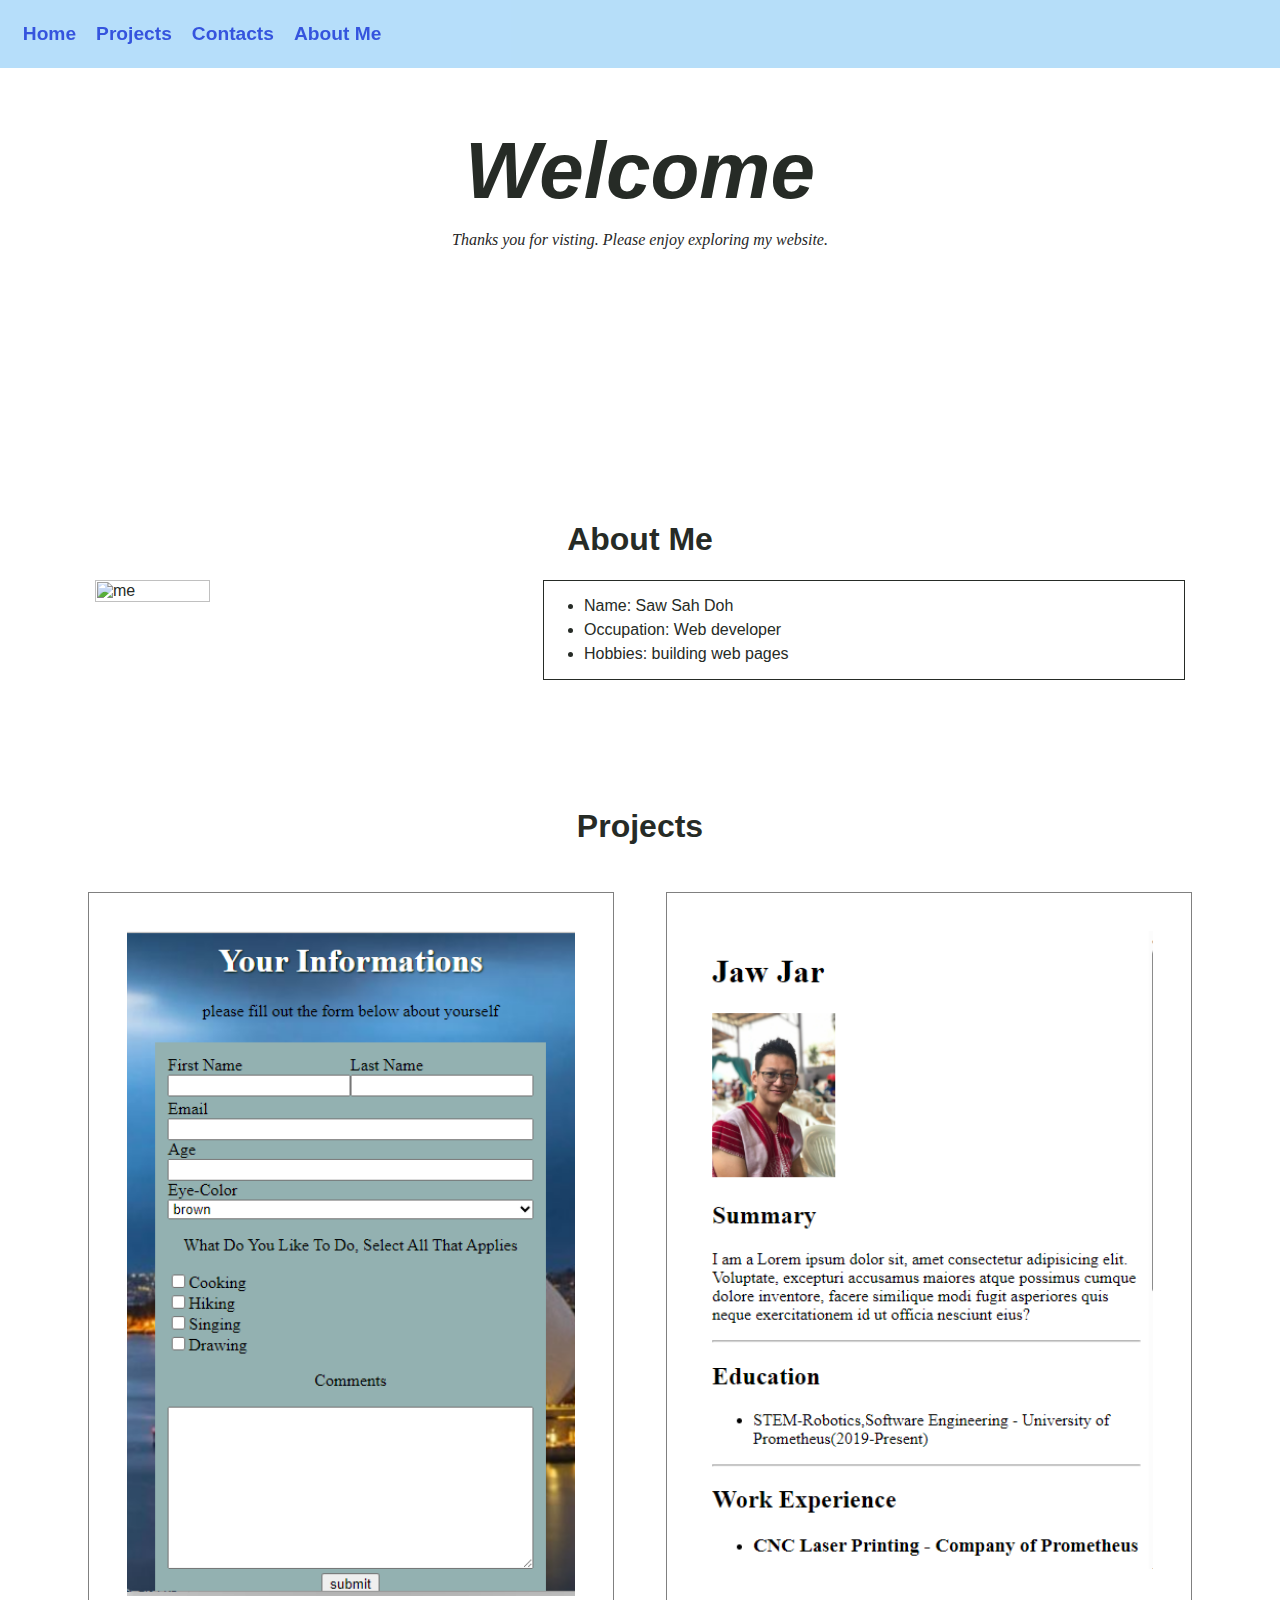
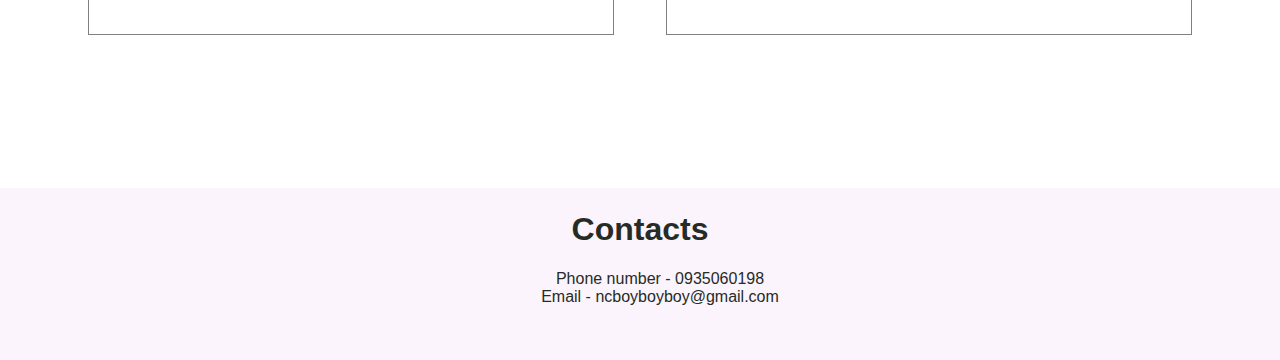
==== index.html @ 5f03a878 "update link" ====
<head>
    <link rel="stylesheet" href="index.css">
</head>
<body>
    <ul class="nav-bar">
        <li> <a href="#home">home</a></li>
        <li> <a href="#projects">projects</a></li>
        <li> <a href="#contacts">contacts</a></li>
        <li> <a href="JawJarCvform/cvform.html">about me</a></li> 
    </ul>
    <div class="contact">
        <div id="home">
            <h1>Welcome</h1>
            <p>Thanks you for visting. Please enjoy exploring my website.</p>
        </div>
    
        <div id="about-me">
            <h1>about me</h1>
            <div class="about-me-content">
                <img class="my-image" src="img/Jaw_Jar.JPG" alt="me">
                <div class="about-me-box">
                    <ul>
                        <li>Name: Saw Sah Doh</li>
                        <li>Occupation: Web developer</li>
                        <li>Hobbies: building web pages</li>
                    </ul>

                </div>
            </div>
        </div>
    </div>
    <div id="projects">
        <h1> projects</h1>
        <div class="my-projects">
            <div class="project">
                <img src="img/my-project1.png" alt="my-project">
                
            </div>
            <div class="project">
                <img src="img/my-project2.png" alt="my-project">

            </div>
        </div >

    </div> 
    <div id="contacts">
        <h1> Contacts</h1>
        <div class="my-contacts">
            <ul>
                <li>Phone number - 0935060198</li>
                <li>Email - ncboyboyboy@gmail.com</li>
            </ul>
        </div >
    </div>

</body>
---- index.css ----
body{
    margin: 0;
    font-family: 'Trebuchet MS', 'Lucida Sans Unicode', 'Lucida Grande', 'Lucida Sans', Arial, sans-serif;
    color: rgb(38, 43, 38);
}
 /* about me section  */
#about-me h1{
    text-align: center;
    text-transform: capitalize;
}
.about-me-content{
    justify-content: center;
    display: flex;
    margin-bottom: 10%;
}
.about-me-box li{
    text-align: left;
    list-style-type: disc;
    margin: 1% 0;
}

.about-me-box{
    border: 1px solid;
    width: 50%;
    margin-left: 5%;
}

#home{
    text-align: center;
    height: 500px;


}
.my-image{
    width: 30%;
}

#home h1{
    font-style: italic;
    padding-top: 125px;
    font-size: 500%;
    text-transform: capitalize;
}

#home p{
    margin-top: -40px;
    color: rgb(39, 39, 39);
    font-style: italic;
    font-weight:400;
    padding: 0 5%;
    font-family:cursive;
}

/* nav-bar section  */
.nav-bar{
    padding: 1%;
}
ul.nav-bar{
    margin: 0;
    opacity: 80%;
    overflow: hidden;
    position: fixed;
    width: 100%;
    list-style: none;
    display: flex;
    background-color: rgba(47, 161, 238, 0.438);
}
.nav-bar li{
    padding: 10px;
}

.nav-bar li:hover{
    background-color: rgb(0, 255, 98);
}
.nav-bar a{
    color: rgb(3, 42, 214);
    text-decoration: none;
    white-space: nowrap; 
    text-transform: capitalize;
    font-weight: 700;
    font-size: 120%;
}

/* project section  */
#projects{
    margin-bottom: 10%;
}
#projects h1{
    text-align: center;
    text-transform: capitalize;
}
.my-projects{
    display: flex;
    justify-content: center;
}
.project{
    border: 1px solid gray;
    padding: 3%;
    width: 35%;
    margin: 2%;
}
.project img{
    width: 100%;
}

/* Contacts Section  */
#contacts{
    background-color: rgb(251, 244, 252);
    padding: 0.1% 0 3% 0;
}
#contacts h1,li{
    text-align: center;
    list-style-type:none;
}
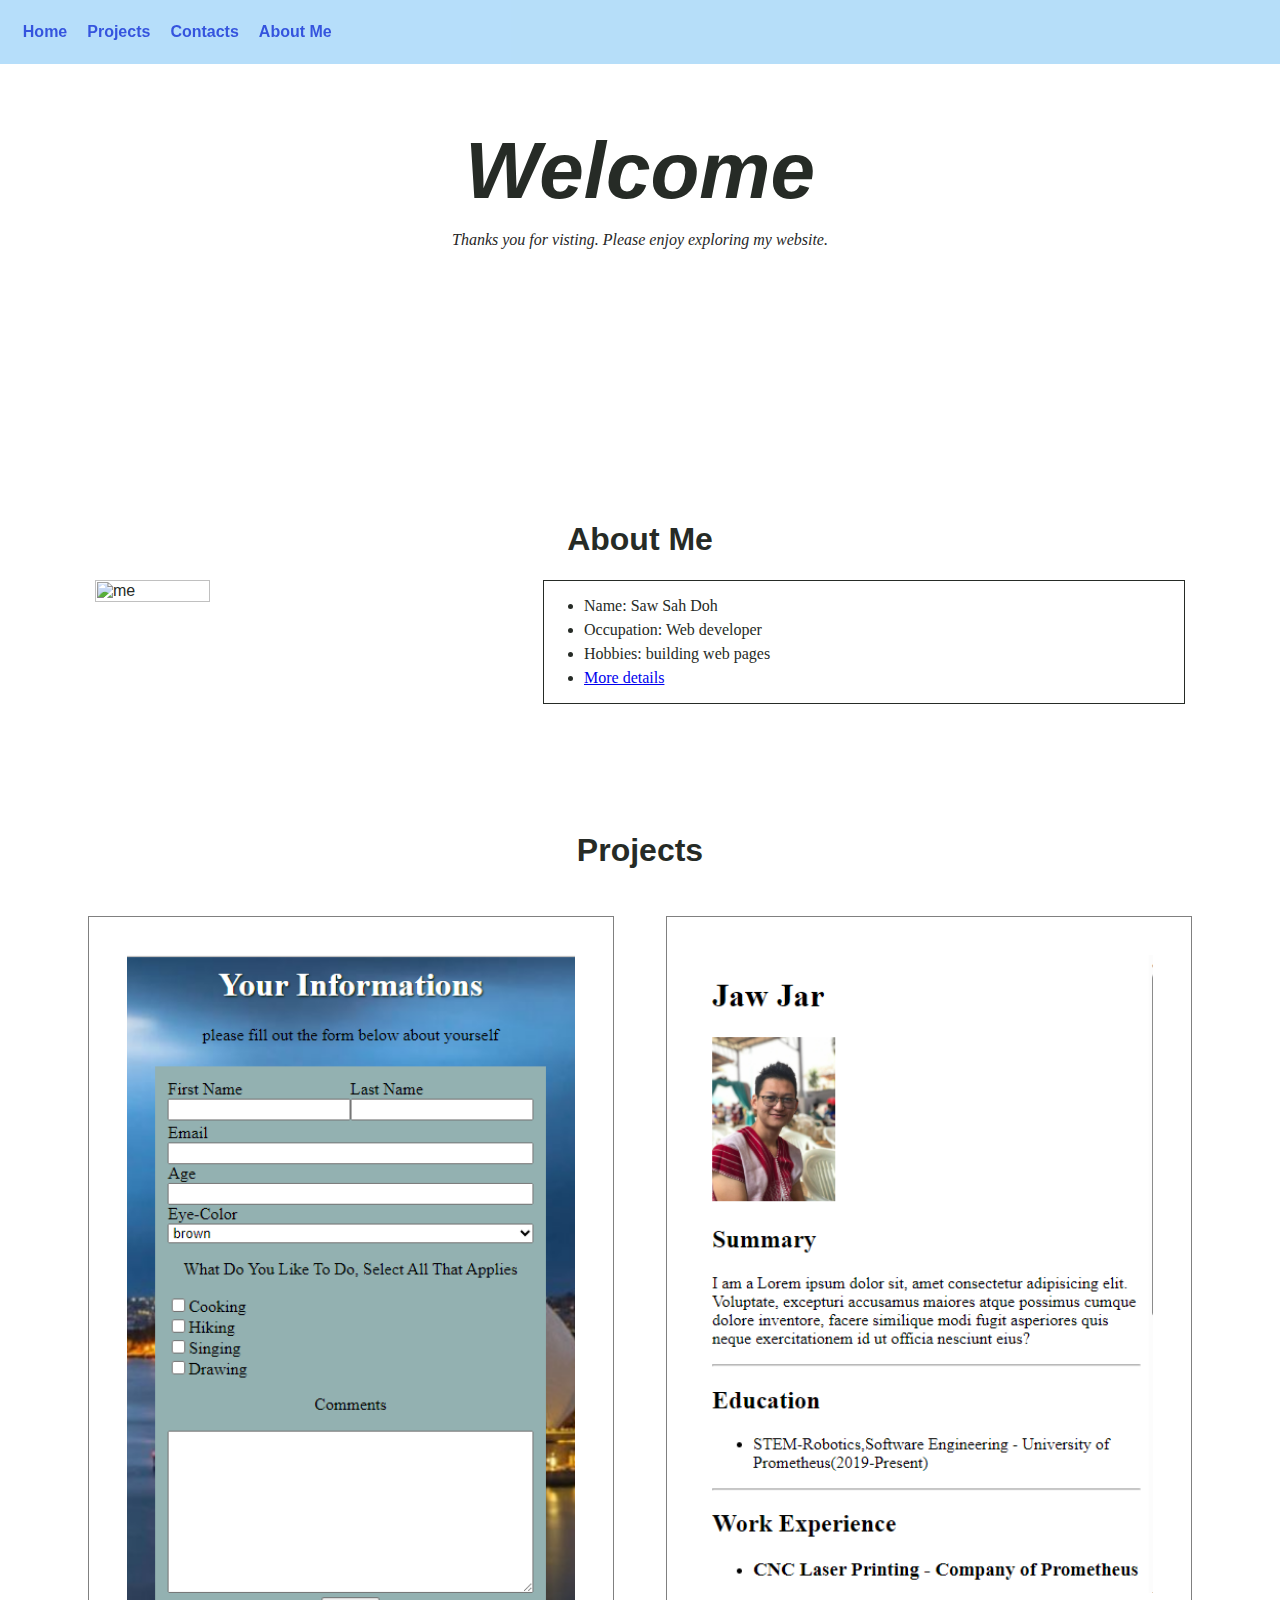
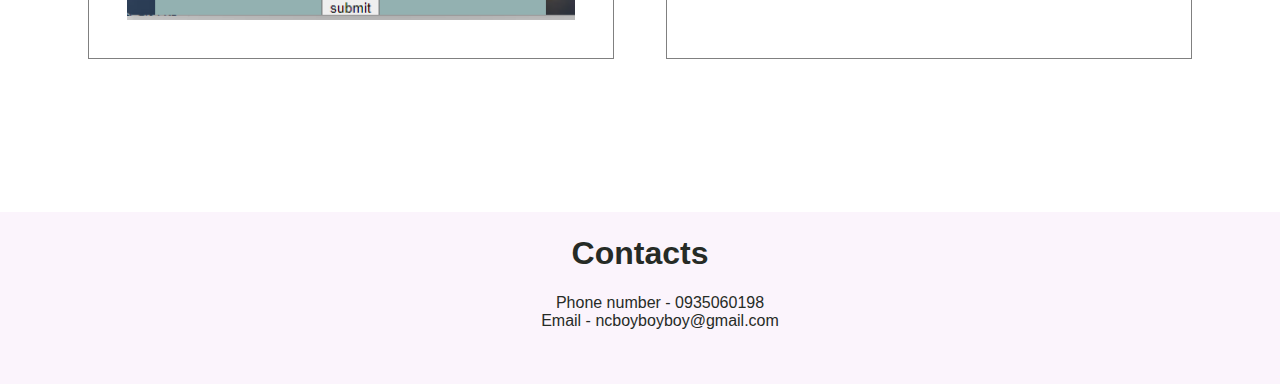
==== commit c6d7e2d2: "update what to link" ====
--- a/index.html
+++ b/index.html
@@ -6,7 +6,7 @@
         <li> <a href="#home">home</a></li>
         <li> <a href="#projects">projects</a></li>
         <li> <a href="#contacts">contacts</a></li>
-        <li> <a href="JawJarCvform/cvform.html">about me</a></li> 
+        <li> <a href="#about-me">about me</a></li>
     </ul>
     <div class="contact">
         <div id="home">
@@ -23,6 +23,7 @@
                         <li>Name: Saw Sah Doh</li>
                         <li>Occupation: Web developer</li>
                         <li>Hobbies: building web pages</li>
+                        <li><a href="https://sawla-1.github.io/JawJarCvform/">More details</a></li>
                     </ul>
 
                 </div>
@@ -53,4 +54,4 @@
         </div >
     </div>
 
-</body>+</body>
--- a/index.css
+++ b/index.css
@@ -78,7 +78,7 @@
     white-space: nowrap; 
     text-transform: capitalize;
     font-weight: 700;
-    font-size: 120%;
+    font-size: 100%;
 }
 
 /* project section  */
@@ -102,6 +102,9 @@
 .project img{
     width: 100%;
 }
+#about-me .about-me-box ul li{
+    font-family: cursive;
+}
 
 /* Contacts Section  */
 #contacts{
@@ -111,4 +114,4 @@
 #contacts h1,li{
     text-align: center;
     list-style-type:none;
-}+}
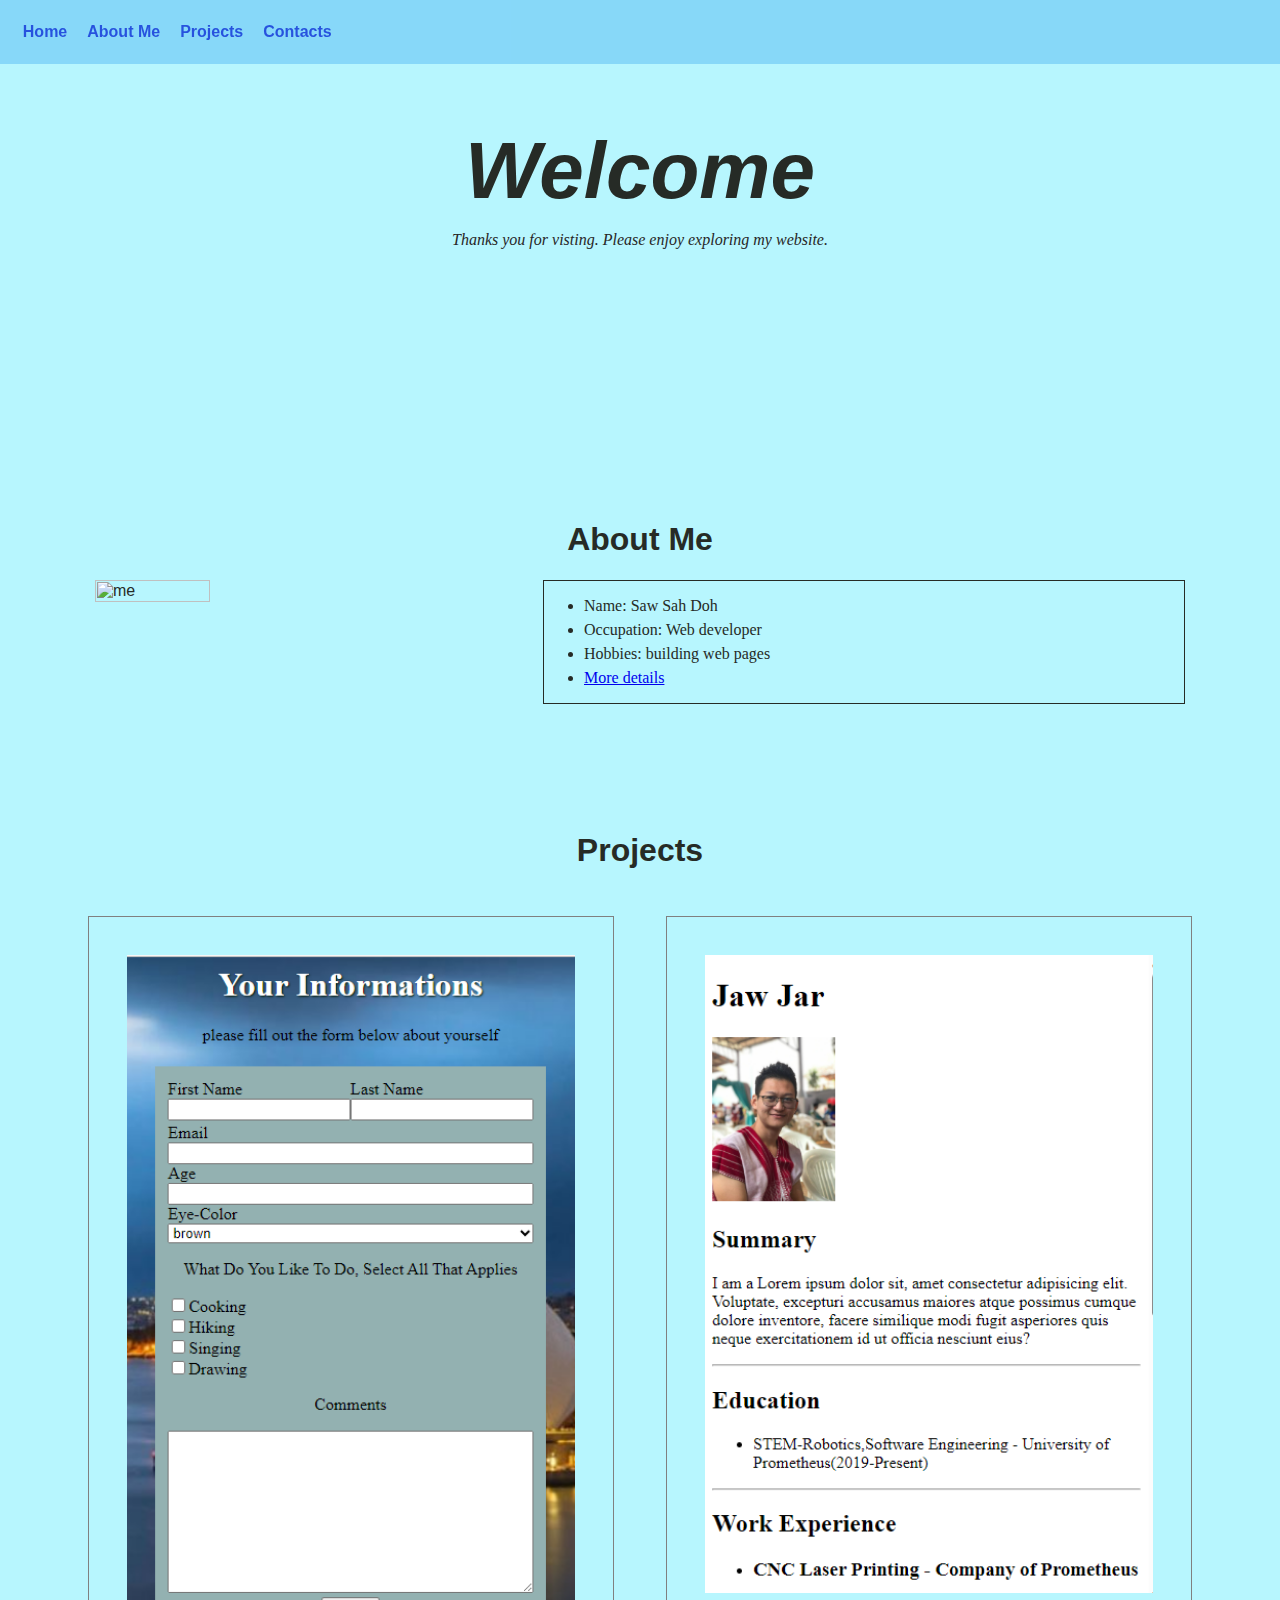
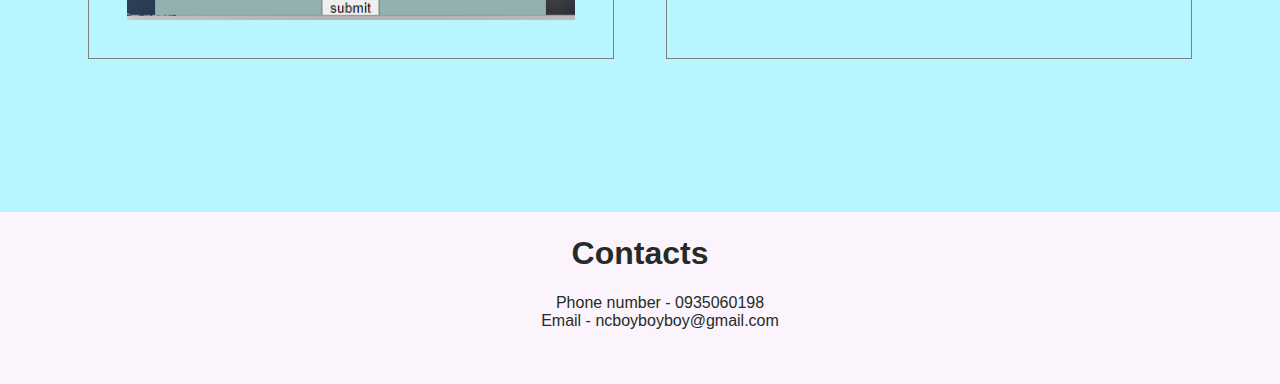
==== commit 1f5c056b: "update background color" ====
--- a/index.html
+++ b/index.html
@@ -1,12 +1,13 @@
 <head>
+    <title>My First Project</title>
     <link rel="stylesheet" href="index.css">
 </head>
 <body>
     <ul class="nav-bar">
         <li> <a href="#home">home</a></li>
+        <li> <a href="#about-me">about me</a></li>
         <li> <a href="#projects">projects</a></li>
         <li> <a href="#contacts">contacts</a></li>
-        <li> <a href="#about-me">about me</a></li>
     </ul>
     <div class="contact">
         <div id="home">
--- a/index.css
+++ b/index.css
@@ -1,4 +1,5 @@
 body{
+    background-color: rgba(0, 224, 253, 0.281);
     margin: 0;
     font-family: 'Trebuchet MS', 'Lucida Sans Unicode', 'Lucida Grande', 'Lucida Sans', Arial, sans-serif;
     color: rgb(38, 43, 38);
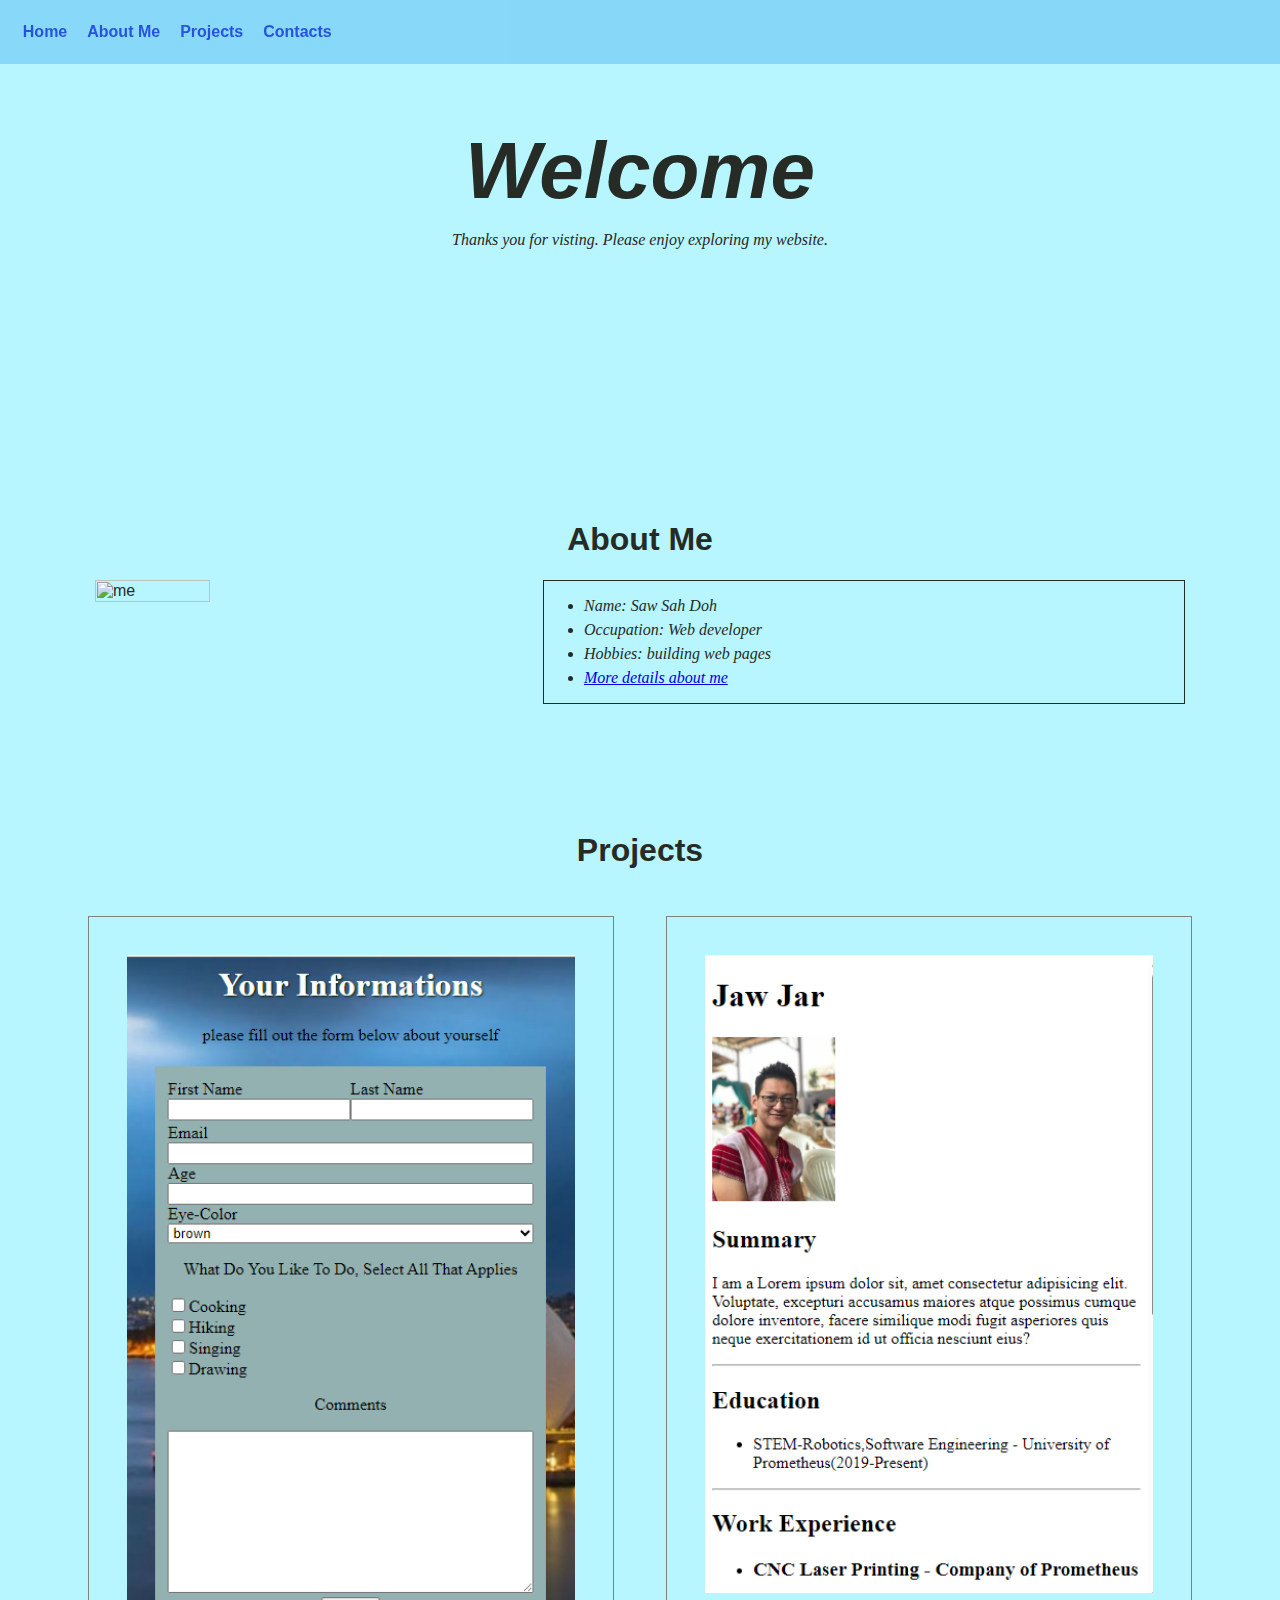
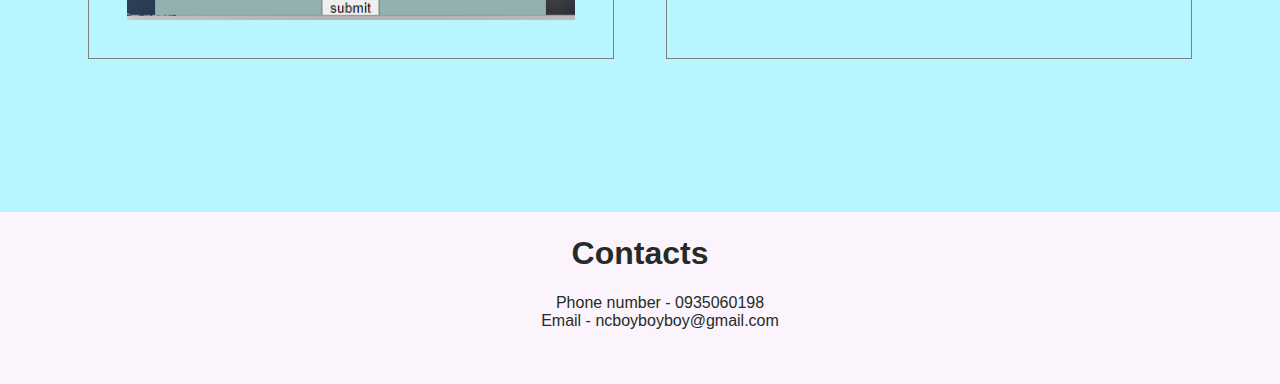
==== commit 68feec64: "more detail about text content" ====
--- a/index.html
+++ b/index.html
@@ -24,7 +24,7 @@
                         <li>Name: Saw Sah Doh</li>
                         <li>Occupation: Web developer</li>
                         <li>Hobbies: building web pages</li>
-                        <li><a href="https://sawla-1.github.io/JawJarCvform/">More details</a></li>
+                        <li><a href="https://sawla-1.github.io/JawJarCvform/">More details about me</a></li>
                     </ul>
 
                 </div>
--- a/index.css
+++ b/index.css
@@ -105,6 +105,7 @@
 }
 #about-me .about-me-box ul li{
     font-family: cursive;
+    font-style: italic;
 }
 
 /* Contacts Section  */
